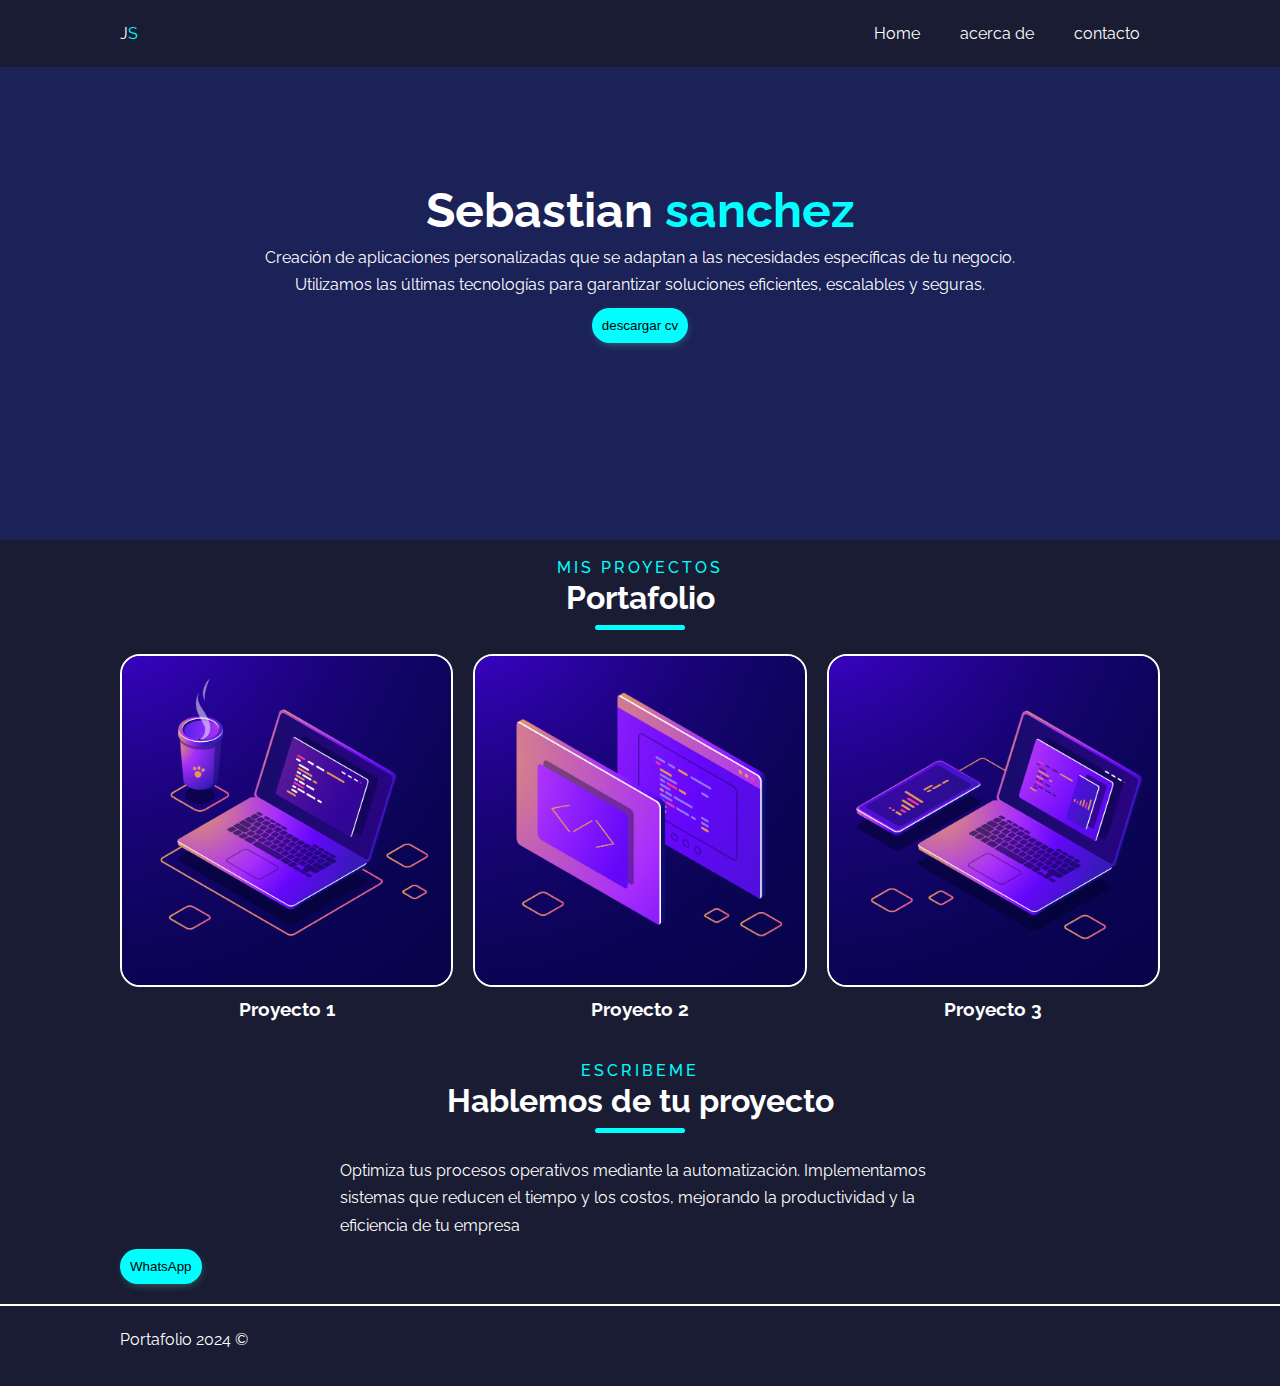
==== index.html @ 797df19d "Primer commit - Proyecto inicial" ====
<!DOCTYPE html>
<html lang="es">
  <head>
    <meta charset="UTF-8" />
    <meta name="viewport" content="width=device-width, initial-scale=1.0" />
    <meta name="description" content="Portafolio de proyectos" />
    <link
      href="https://fonts.googleapis.com/css2?family=Raleway:wght@400;700&display=swap"
      rel="stylesheet"
    />
    <link
      rel="stylesheet"
      href="https://use.fontawesome.com/releases/v5.6.1/css/all.css"
      integrity="sha384-gfdkjb5BdAXd+lj+gudLWI+BXq4IuLW5IT+brZEZsLFm++aCMlF1V92rMkPaX4PP"
      crossorigin="anonymous"
    />
    <link rel="stylesheet" href="css/style.css" />
    <link rel="stylesheet" href="css/style-responsive.css" />
    <title>Mi portafolio</title>
  </head>
  <body>
    <header>
      <nav>
        <nav class="navbar ">
          <div class="nav-container">
            <a href="index.html"class="logo">J<SPAN>S</SPAN></a>
            <UL class="txt-btn">
              <li> <a href="index.html">Home</a></li>
              <li> <a href="about.html">acerca de </a></li>
              <li> <a href="contact.html">contacto</a></li>


            </UL>

          </div>
        </nav>

        <section class="banner-header">
         <div class="banner-header-text">
          <h1 class="banner-title">Sebastian <span>sanchez</span> </h1>
<p>Creación de aplicaciones personalizadas que se adaptan a las necesidades específicas de tu negocio. Utilizamos las últimas tecnologías para garantizar soluciones eficientes, escalables y seguras.
  </p>
  <a
  href="https://drive.google.com/file/d/1gRp4YnvOcn9_M9g0GnihS1EmgvZDuLRV/view?usp=sharing"
  target="_blank"
>
  
    <button class="btn">descargar cv</button>
  </a>
</section>     
</div>
      </nav>
    </header>
    <main>
      <section class="section portfolio">
        <div class="container">
          <div class="section-header">
            <h3 class="title" data-title="Mis proyectos">Portafolio</h3>
          </div>
          <div class="card-projects">
            <div class="box">
              <a href="project-1.html">
                <img
                  src="img/portfolio/proyecto-1.png"
                  alt="imagen proyecto # 1"
                />
              </a>
              <h3>Proyecto 1</h3>
            </div>
            <div class="box">
              <a href="project-2.html">
                <img
                  src="img/portfolio/proyecto-2.png"
                  alt="imagen proyecto # 2"
                />
              </a>
              <h3>Proyecto 2</h3>
            </div>
            
            <div class="box">
              <a href="project-3.html">
                <img
                  src="img/portfolio/proyecto-3.png"
                  alt="imagen proyecto # 3"
                />
              </a>
              <h3>Proyecto 3</h3>
            </div>

          </div>
        </div>
      </section>
  
<section class="section hirime">
<div class="container">
  <div class="section-header">
    <h3 class="title" data-title="Escribeme">
    Hablemos de tu proyecto</h3>
  </div>
  <p class="text">

    Optimiza tus procesos operativos mediante la automatización.
     Implementamos sistemas que reducen el tiempo y los costos, mejorando 
     la productividad y la eficiencia de tu empresa



  </p>
    <a href="https://wa.me/+573014444292" target="_blank"
  ><button class="btn">WhatsApp</button></a
>
</div>
</section>
</main>
<hr />
<footer class="main-footer">
    <div class="container">
      <p class="small">Portafolio 2024 &copy;</p>

      <ul>
        <li>
          <a href="#"><i class="fab fa-facebook-f"></i></a>
        </li>
        <li>
          <a href="#"><i class="fab fa-twitter"></i></a>
        </li>
        <li>
          <a href="#"><i class="fab fa-instagram"></i></a>
        </li>
      </ul>
    </div>
  </footer>
</body>
</html>
---- css/style.css ----
/* Variables */
:root {
  --main-color: #191c32;
  --primary-color: aqua;
  --secondary-color: #fff;
}

/* Reset */
* {
  margin: 0;
  padding: 0;
  box-sizing: border-box;
}

/* Main styling */
body,
html {
  font-family: "Raleway", sans-serif;
  color: var(--secondary-color);
  line-height: 1.7em;
  background-color: var(--main-color);
}

hr {
  border: 0.5px solid var(--secondary-color);
}

/* Utility Classes */
a {
  text-decoration: none;
}
.container {
  margin: 0 auto;
  max-width: 1100px;
  padding: 0 30px;
}

.section {
  padding: 20px 0;
  overflow: hidden;
}

.line-break {
  padding-bottom: 10px;
}

.section-header {
  text-align: center;
  margin-bottom: 1.5rem;
}

.title {
  position: relative;
  padding-bottom: 1rem;
  line-height: 1;
  font-size: 2rem;
  margin-bottom: 0.6rem;
}

.title:before {
  content: attr(data-title);
  display: block;
  margin-bottom: 0.4rem;
  color: var(--primary-color);
  font-size: 1rem;
  font-weight: 500;
  text-transform: uppercase;
  letter-spacing: 3px;
}

.title:after {
  content: "";
  position: absolute;
  width: 90px;
  height: 5px;
  border-radius: 3px;
  background-color: var(--primary-color);
  bottom: 0;
  left: 50%;
  transform: translateX(-50%);
}

.text {
  max-width: 600px;
  margin: 0 auto;
}

/* Navbar */
.nav-container {
  margin: auto;
  max-width: 1100px;
  overflow: auto;
  padding: 0 30px;
}
.navbar {
  position: fixed;
  top: 0;
  z-index: 50;
  overflow: hidden;
  width: 100%;
  background-color: var(--main-color);
}

.navbar .logo {
  float: left;
  padding-top: 20px;
}

.navbar a {
  color: var(--secondary-color);
  text-decoration: none;
}

.navbar span {
  color: var(--primary-color);
}

.navbar ul {
  list-style: none;
  float: right;
}

.navbar ul li {
  float: left;
}

.navbar ul li a {
  display: block;
  padding: 20px;
  text-align: center;
}

.navbar ul li a:hover {
  background: var(--primary-color);
  color: var(--main-color);
}

.navbar ul li a.current {
  color: var(--primary-color);
}

.navbar ul li a.current:hover {
  background: var(--primary-color);
  color: var(--main-color);
}

/* Banner Home*/
.banner-header {
  height: 60vh;
  width: 100%;
  overflow: hidden;
  background: var(--main-color);
  background: linear-gradient(rgba(29, 38, 113, 0.6), rgba(29, 38, 113, 0.6)),
    url("../img/developer.webp");
  background-repeat: no-repeat;
  background-position: center;
  background-size: cover;
}

img {
  object-fit: cover;
}

.banner-header-text {
  height: 100%;
  width: 60%;
  margin: auto;
  text-align: center;
  display: grid;
  place-content: center;
}

.banner-title {
  font-size: 3em;
  padding-bottom: 20px;
}

.banner-title span {
  color: var(--primary-color);
}

/* Button */
.btn {
  padding: 10px 10px;
  background-color: var(--primary-color);
  border: none;
  margin-top: 10px;
  border-radius: 20px;
  cursor: pointer;
  box-shadow: 1px 3px 11px -5px rgba(102, 221, 200, 0.69);
}

.btn:hover {
  background-color: var(--secondary-color);
  box-shadow: none;
}

/* Portfolio */
.portfolio h3 {
  text-align: center;
}

.box img {
  width: 100%;
  border: 2px solid var(--secondary-color);
  border-radius: 20px;
}

.box:hover img {
  transform: translateY(-15px);
  border: 2px solid var(--primary-color);
  transition: 0.3s;
}

.hireme {
  text-align: center;
  display: flex;
  justify-content: center;
  align-items: center;
}

.hireme p {
  padding-bottom: 20px;
}

.card-projects {
  display: grid; /* Define el contenedor como una cuadrícula */
  grid-template-columns: repeat(3, 1fr); /* 3 columnas de igual tamaño */
  gap: 20px; /* Espacio de 20px entre filas y columnas */
}

/* Footer */
.main-footer {
  height: 80px;
  padding-top: 20px;
}

.main-footer p {
  float: left;
}

.main-footer ul {
  float: right;
  list-style: none;
}

.main-footer ul li {
  float: left;
}

.main-footer ul li i {
  color: var(--primary-color);
}

.main-footer ul li a {
  display: block;
  padding: 10px;
  text-align: center;
}

/* Contact */
.card-info {
  display: grid; /* Define el contenedor como una cuadrícula */
  grid-template-columns: repeat(3, 1fr); /* 3 columnas de igual tamaño */
  gap: 20px; /* Espacio de 20px entre filas y columnas */
  text-align: center;
}

.form-map {
  margin: 30px;
  display: grid; /* Define el contenedor como una cuadrícula */
  grid-template-columns: repeat(2, 1fr); /* 2 columnas de igual tamaño */
  gap: 20px;
}

.form-map iframe {
  height: 400px;
  width: 100%;
}

.box-form .input-form {
  margin-bottom: 20px;
}

.box-form input,
.box-form textarea {
  width: 100%;
  padding: 10px;
  border: 2px var(--secondary-color) solid;
  border-radius: 10px;
  background-color: var(--main-color);
  color: var(--secondary-color);
}

.box-form input:focus,
.box-form textarea:focus {
  background-color: var(--secondary-color);
  color: var(--main-color);
}

.box-form textarea {
  height: 200px;
}

.box-form input:focus,
.box-form textarea:focus {
  outline: none;
  border-color: var(--main-color);
}

.box-form button {
  width: 100%;
}
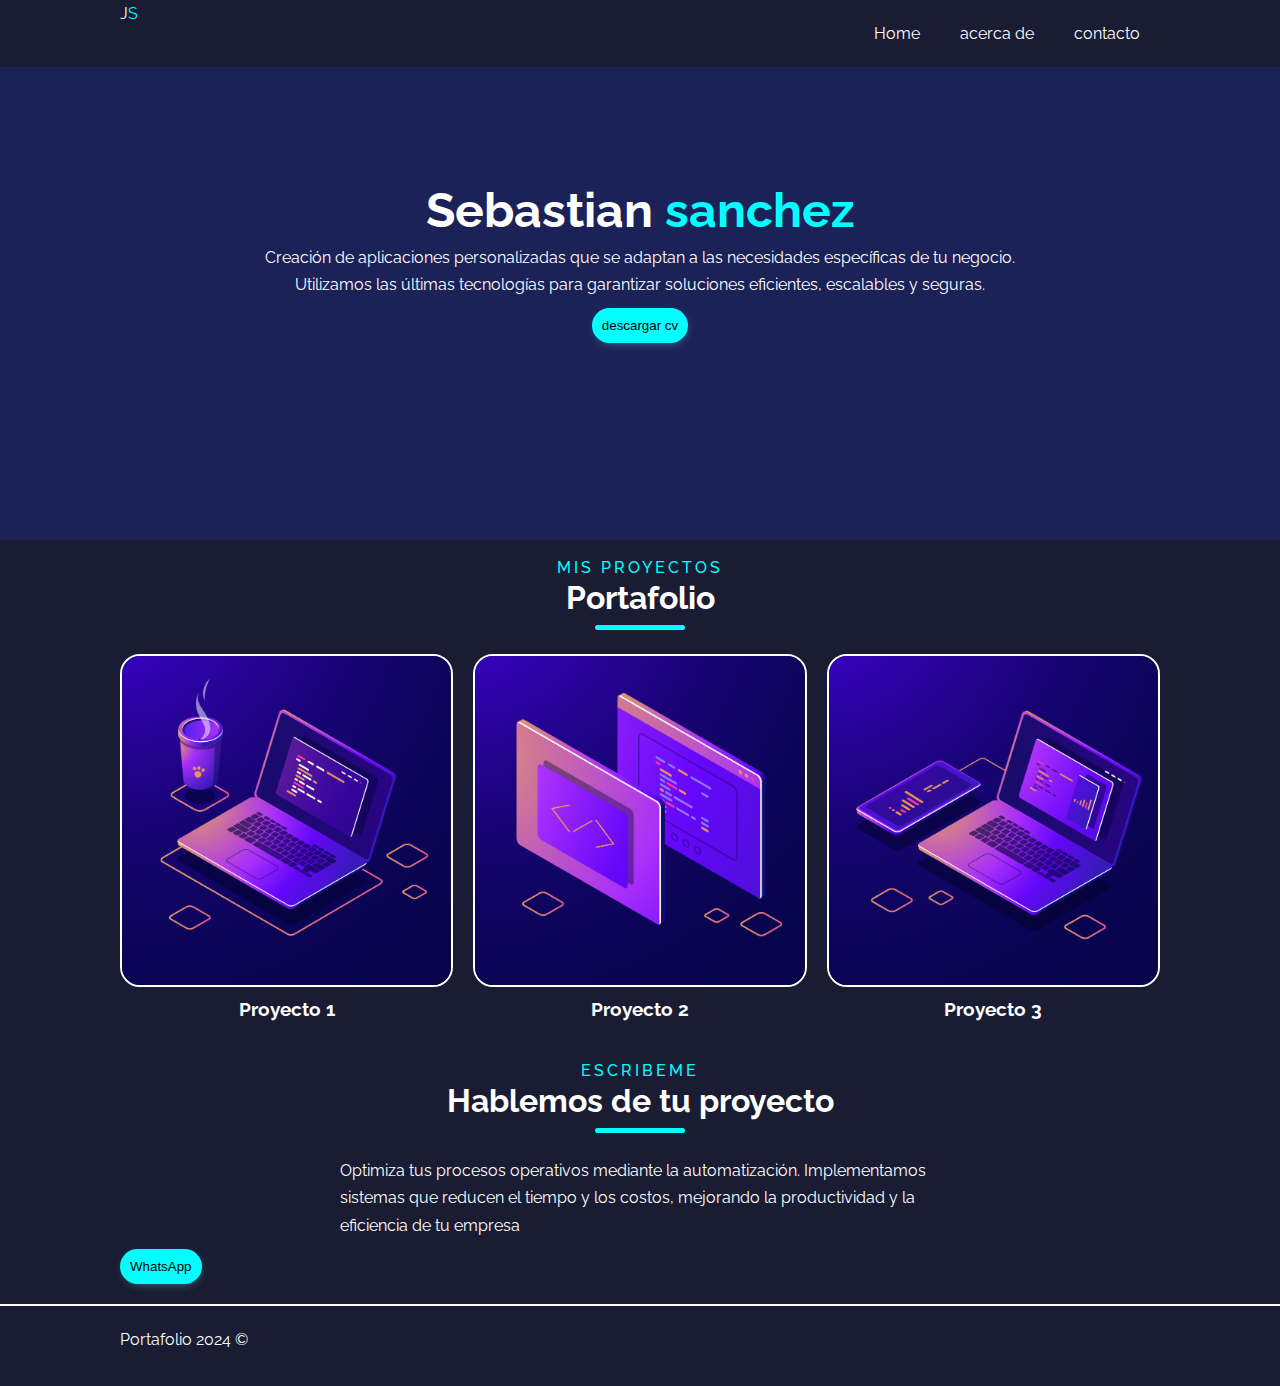
==== commit 9cfaf3ef: "seccion project1" ====
--- a/index.html
+++ b/index.html
@@ -23,7 +23,7 @@
       <nav>
         <nav class="navbar ">
           <div class="nav-container">
-            <a href="index.html"class="logo">J<SPAN>S</SPAN></a>
+            <a href="index.html">J<span>S</span></a>
             <UL class="txt-btn">
               <li> <a href="index.html">Home</a></li>
               <li> <a href="about.html">acerca de </a></li>
--- a/css/style.css
+++ b/css/style.css
@@ -310,4 +310,35 @@
 
 .box-form button {
   width: 100%;
+}
+.single-project-info{
+display: grid;
+grid-template-rows: auto 1fr auto;
+grid-template-columns: 1fr 1fr;
+grid-gap:20px;
+
+}
+.single-project-description,
+.single-project-btn {
+  text-align: center;
+  grid-column: 1 / -1;
+}
+
+.single-project-img img {
+  width: 100%;
+  border: 2px solid var(--secondary-color);
+  border-radius: 20px;
+}
+
+.single-project-details ul {
+  list-style: none;
+  padding-bottom: 20px;
+}
+
+.single-project-btn .prev {
+  float: left;
+}
+
+.single-project-btn .next {
+  float: right;
 }--- a/css/style-responsive.css
+++ b/css/style-responsive.css
@@ -0,0 +1,91 @@
+@media screen and (max-width: 768px) {
+    /* Navbar */
+    .nav-container {
+      margin: auto;
+      max-width: 1100px;
+      overflow: auto;
+      padding: 0px;
+    }
+  
+    .navbar {
+      position: relative;
+      top: 0;
+    }
+  
+    .navbar .logo {
+      float: none;
+      text-align: center;
+    }
+  
+    .navbar ul,
+    .navbar ul li {
+      float: none;
+    }
+  
+    .navbar ul li a {
+      padding: 5px;
+    }
+  
+    /* Section title */
+    .section-header {
+      font-size: 2em;
+    }
+  
+    .banner-title {
+      font-size: 2em;
+    }
+  
+    /* Banner */
+    .banner-header-text {
+      width: 80%;
+    }
+  
+    /* Portfolio */
+    .portfolio .portfolio-nav {
+      display: none;
+    }
+  
+    .card-projects {
+      display: grid; /* Define el contenedor como una cuadrícula */
+      grid-template-columns: repeat(1, 1fr); /* 3 columnas de igual tamaño */
+      gap: 20px; /* Espacio de 20px entre filas y columnas */
+    }
+  
+    /* Contact */
+    .card-info {
+      display: grid; /* Define el contenedor como una cuadrícula */
+      grid-template-columns: repeat(1, 1fr); /* 1 columnas de igual tamaño */
+  
+      text-align: center;
+    }
+  
+    .form-map {
+      margin: 30px;
+      display: grid; /* Define el contenedor como una cuadrícula */
+      grid-template-columns: repeat(1, 1fr); /* 2 columnas de igual tamaño */
+      gap: 20px;
+    }
+  
+    /* Single Project */
+    .single-project .description h4 {
+      font-size: 1em;
+    }
+  
+    .single-project-info {
+      grid-template-rows: auto auto auto; /* Cambia a tres filas iguales en dispositivos pequeños */
+      grid-template-columns: 1fr;
+    }
+  
+    .single-project-details {
+      text-align: center;
+    }
+  
+    /* About */
+    .skills {
+      grid-template-columns: repeat(2, 1fr);
+    }
+  
+    .about iframe {
+      width: 100%;
+    }
+  }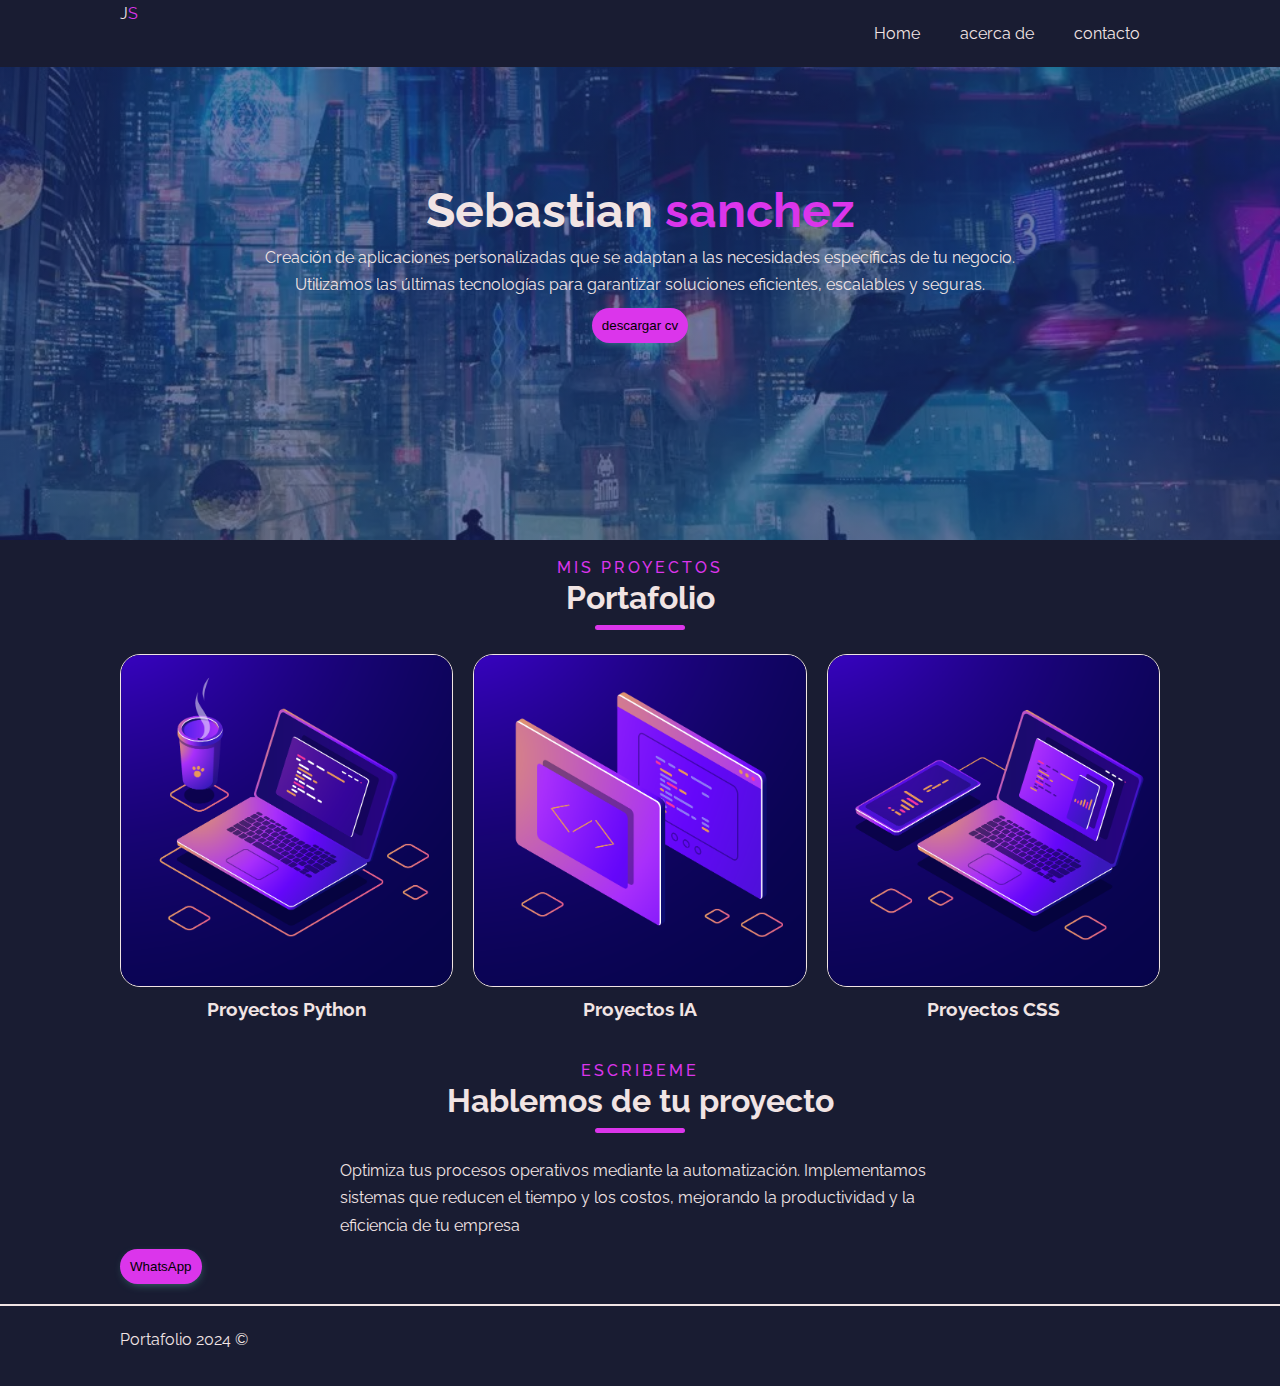
==== commit bfd23d5c: "cambio de colores" ====
--- a/index.html
+++ b/index.html
@@ -65,7 +65,7 @@
                   alt="imagen proyecto # 1"
                 />
               </a>
-              <h3>Proyecto 1</h3>
+              <h3>Proyectos Python</h3>
             </div>
             <div class="box">
               <a href="project-2.html">
@@ -74,7 +74,7 @@
                   alt="imagen proyecto # 2"
                 />
               </a>
-              <h3>Proyecto 2</h3>
+              <h3>Proyectos IA</h3>
             </div>
             
             <div class="box">
@@ -84,7 +84,7 @@
                   alt="imagen proyecto # 3"
                 />
               </a>
-              <h3>Proyecto 3</h3>
+              <h3>Proyectos CSS</h3>
             </div>
 
           </div>
--- a/css/style.css
+++ b/css/style.css
@@ -1,8 +1,10 @@
 /* Variables */
+
+@import url("https://fonts.googleapis.com/css2?family=Poppins:wght@700&display=swap");
 :root {
   --main-color: #191c32;
-  --primary-color: aqua;
-  --secondary-color: #fff;
+  --primary-color: rgb(219, 53, 235);
+  --secondary-color: #f1e4e4;
 }
 
 /* Reset */
@@ -150,14 +152,17 @@
   width: 100%;
   overflow: hidden;
   background: var(--main-color);
+
+  
   background: linear-gradient(rgba(29, 38, 113, 0.6), rgba(29, 38, 113, 0.6)),
-    url("../img/developer.webp");
+    url("../img/fondo.webp");
   background-repeat: no-repeat;
   background-position: center;
   background-size: cover;
 }
 
 img {
+  
   object-fit: cover;
 }
 
@@ -201,8 +206,12 @@
 }
 
 .box img {
-  width: 100%;
-  border: 2px solid var(--secondary-color);
+  mask-image: linear-gradient(
+    black 80%
+    transparent
+  );
+  width: 100%;
+  border: 1px solid var(--secondary-color);
   border-radius: 20px;
 }
 
@@ -325,6 +334,7 @@
 }
 
 .single-project-img img {
+
   width: 100%;
   border: 2px solid var(--secondary-color);
   border-radius: 20px;
@@ -341,4 +351,8 @@
 
 .single-project-btn .next {
   float: right;
-}+}
+
+
+
+
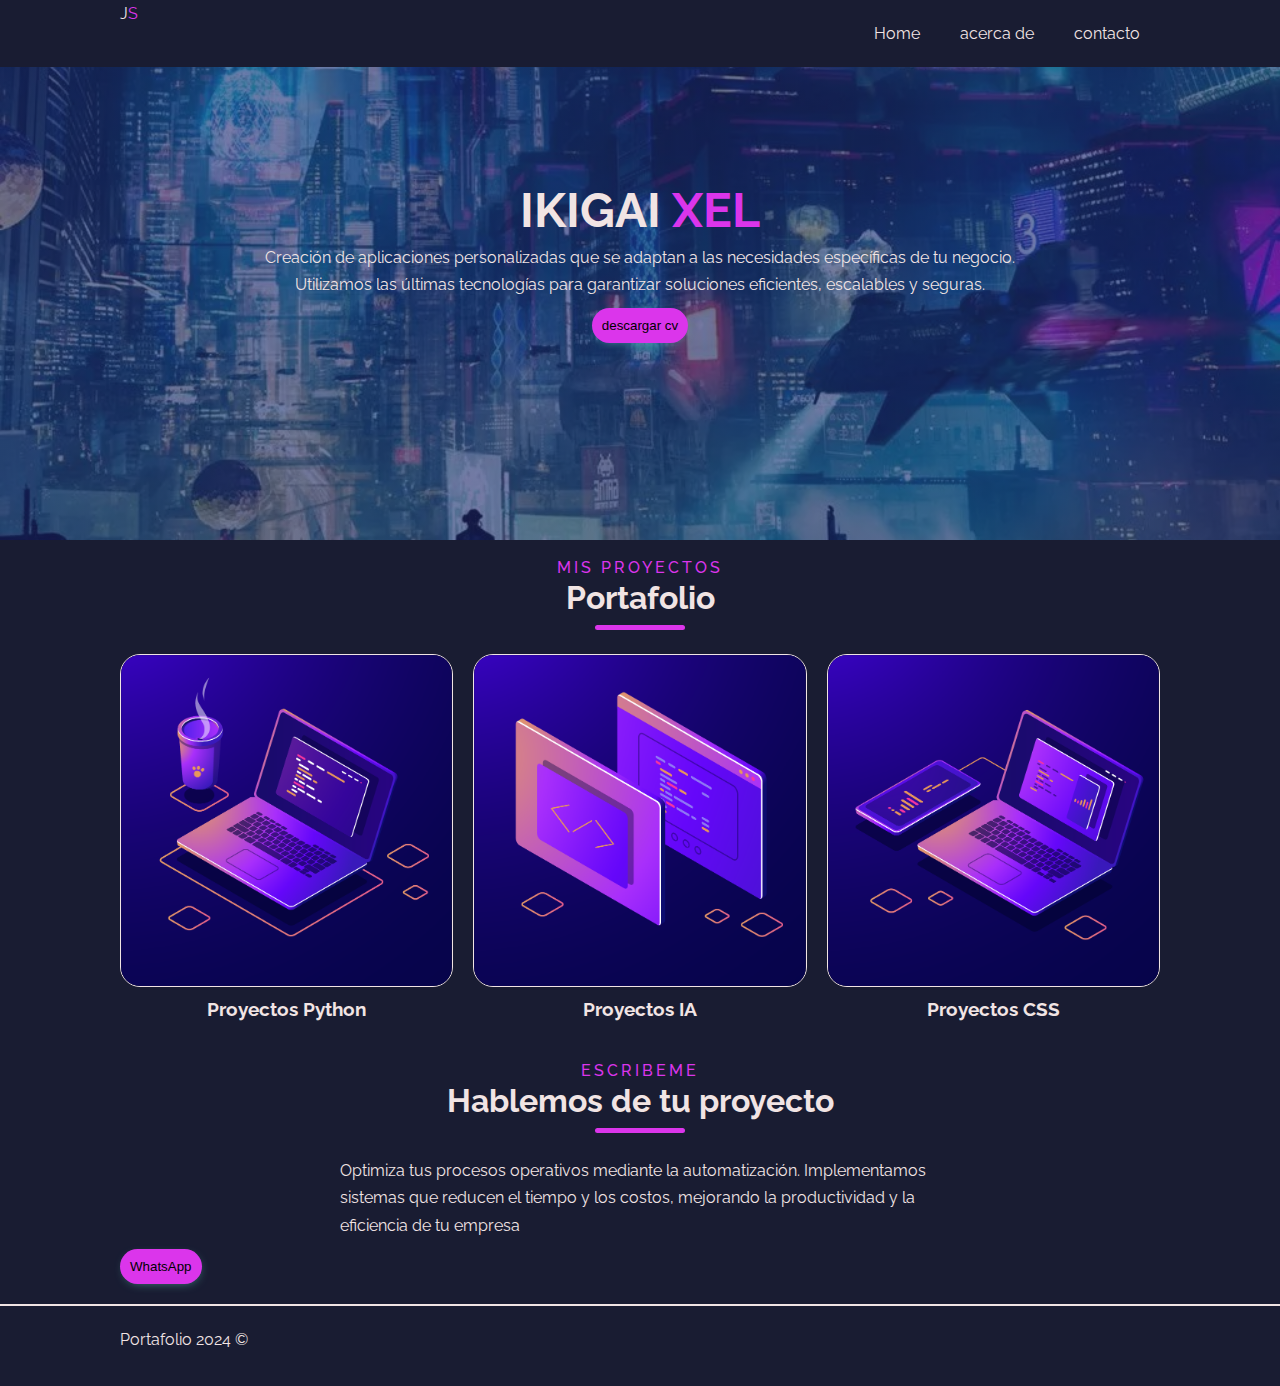
==== commit e4a7258a: "cambio de enlaces" ====
--- a/index.html
+++ b/index.html
@@ -37,7 +37,7 @@
 
         <section class="banner-header">
          <div class="banner-header-text">
-          <h1 class="banner-title">Sebastian <span>sanchez</span> </h1>
+          <h1 class="banner-title">IKIGAI <span>XEL</span> </h1>
 <p>Creación de aplicaciones personalizadas que se adaptan a las necesidades específicas de tu negocio. Utilizamos las últimas tecnologías para garantizar soluciones eficientes, escalables y seguras.
   </p>
   <a
